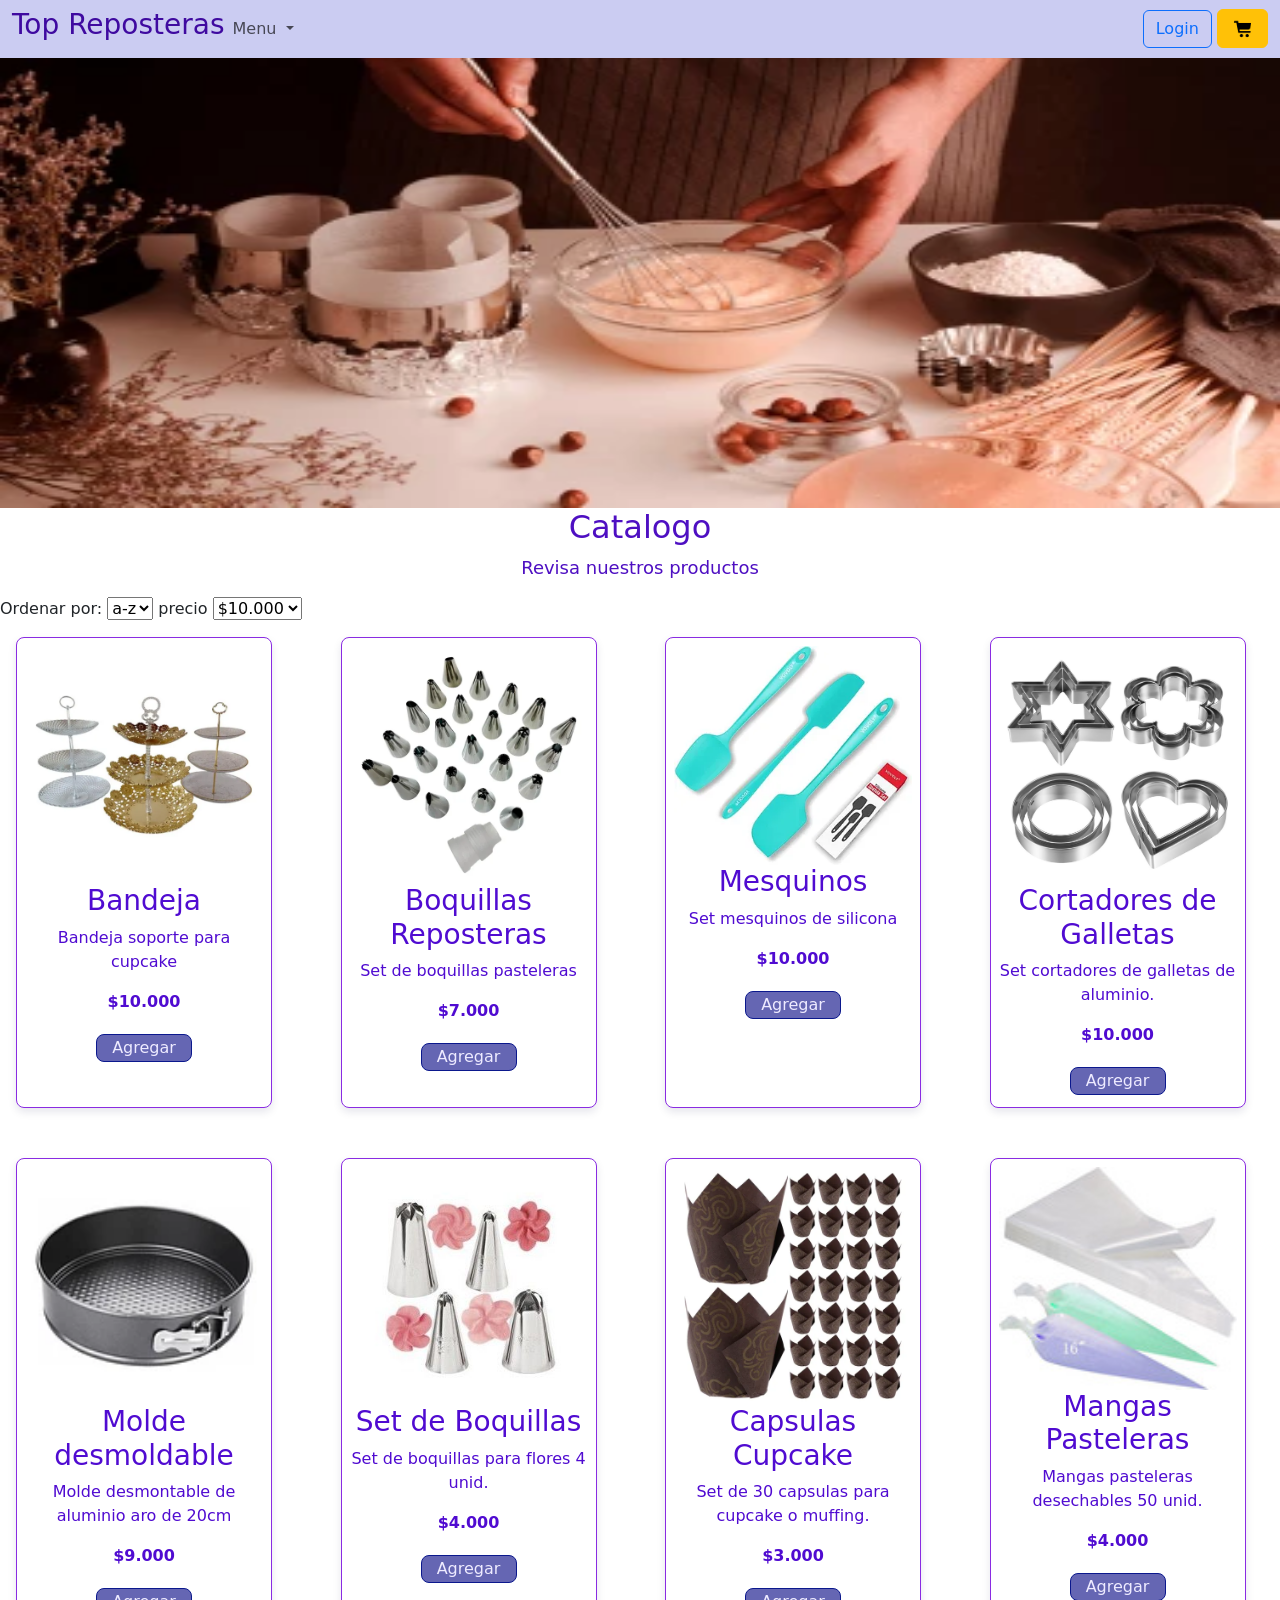
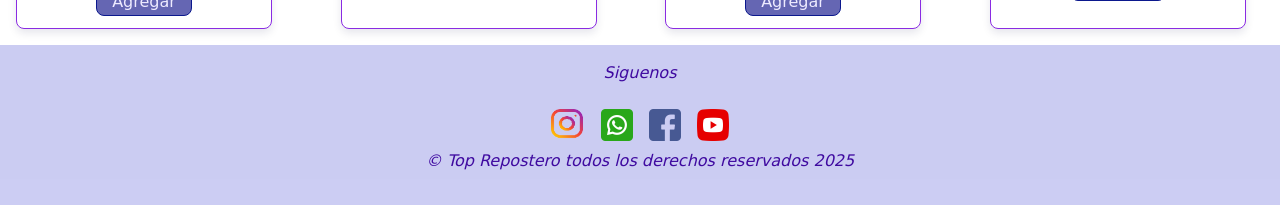
==== catalogo.html @ 38605d32 "crea repositorio e-commer 2.0" ====
<!DOCTYPE html>
<html lang="es">
<head>
    <meta charset="UTF-8">
    <meta name="viewport" content="width=device-width, initial-scale=1.0">
    <link href="https://cdn.jsdelivr.net/npm/bootstrap@5.3.3/dist/css/bootstrap.min.css" rel="stylesheet">
    <link rel="stylesheet" href="https://cdn.jsdelivr.net/npm/bootstrap-icons@1.11.1/font/bootstrap-icons.css">
    <link rel="stylesheet" href="./assets/css/style.css">
    <title>e-commerce/catalogo</title>
</head>
<body>
    <header>
        <nav id="navBar" class="navbar navbar-expand-lg navbar-light ">
            <div class="container-fluid">
                <h3 class="marca">
                    <a href="./index.html"">Top Reposteras</a></h3>
                <button id="btnBurger" class="navbar-toggler" type="button" data-bs-toggle="collapse" data-bs-target="#colapsable" aria-controls="navbarSupportedContent" aria-expanded="false" aria-label="Toggle navigation">
                    <span class="navbar-toggler-icon"></span>
                </button>             
        <!-- Contenido colapsable -->
            <div class="collapse navbar-collapse" id="colapsable">
              <ul class="navbar-nav me-auto mb-2 mb-lg-0">
                <li class="nav-item dropdown">
                  <a class="nav-link dropdown-toggle" href="#" role="button" data-bs-toggle="dropdown" aria-expanded="false">
                  Menu
                  </a>
                  <ul class="dropdown-menu">
                  <li><a class="dropdown-item" href="./detalleProducto.html">Producto</a></li>
                  <li><a class="dropdown-item" href="./catalogo.html">Catalogo</a></li>
                  <li><hr class="dropdown-divider"></li>
                  <li><a class="dropdown-item" href="#">Registrarse</a></li>
                  </ul>
                </li>  
               </ul>
        <!-- btn login register and carrito-->      
                <div class="ms-auto">
                    <button  class="btn btn-outline-primary" type="button">Login</button>
                    <button id="btnCarrito" class="btn btn-warning position-relative" type="button">
                        <img src="./assets/img/iconcar.png"  alt="carrito" class="img-fluid" style="width: 25px; height: 25px;">
                    </button>
                </div>
            </div>
            </div>
        </nav>
        <div id="banner" class="text-center my-">
            <img id="imgbanner" src="./assets/img/banner.webp" alt="banner" class="img-fluid">
        </div>
    </header>
    <section class="promotion">
        <h2>Catalogo</h2>
        <p> Revisa nuestros productos</p>  
    </section>
    <main class="mainContainer">
        <div class="filter">
            <form class="form">
                <label for="order">Ordenar por:</label>
                <select id="order">
                    <option> a-z</option>
                    <option> z-a</option>
                </select>
                <label for="price"> precio</label>
                <select id="price">
                    <option value="10000">$10.000</option>
                    <option value="7000">$7.000</option>
                    <option value="4000">$4.000</option>
                    <option value="9000">$9.000</option>
                    <option value="3000">$3.000</option>
                </select>
            </form>
        </div>
        <div class="cardContainer" id="cardCatalogo">
           <article class="card" style="width: 16rem;">
                 <img src="./assets/img/Soporte-cup.webp" class="imgProduct card-img-top" alt="img1">
                 <h3>Bandeja</h3>
                 <p>Bandeja soporte para cupcake</p>
                 <p class="price">$10.000</p>
                 <a href="./detalleProducto.html">
                    <button class="btnBuy">Agregar</button>   
                 </a>  
           </article>
           <!---- tarjeta 02----->
            <article class="card" style="width: 16rem;">
                 <img src="./assets/img/boquillas.webp" class="imgProduct card-img-top" alt="img2">
                 <h3>Boquillas Reposteras </h3>
                 <p> Set de boquillas pasteleras</p>
                 <p class="price">$7.000</p>
                 <a href="./detalleProducto.html">
                    <button class="btnBuy">Agregar</button>   
                 </a>
           </article>
            <!--- tarjeta 03----->
           <article class="card" style="width: 16rem;">
                 <img src="./assets/img/espatulas.webp" class="imgProduct card-img-top" alt="img3">
                 <h3>Mesquinos </h3>
                 <p>Set mesquinos de silicona</p>
                 <p class="price">$10.000</p>
                 <a href="./detalleProducto.html">
                    <button class="btnBuy">Agregar</button>   
                 </a>
           </article>
            <!--- tarjeta 04-->
           <article class="card" style="width: 16rem;">
                 <img src="./assets/img/producto2.jpg" class="imgProduct card-img-top"alt="img4">
                 <h3>Cortadores de  Galletas </h3>
                 <p>Set cortadores de galletas de aluminio.</p>
                 <p class="price">$10.000</p>
                 <a href="./detalleProducto.html">
                    <button class="btnBuy">Agregar</button>   
                 </a>
           </article>
            <!--- tarjeta 05-->
           <article class="card" style="width: 16rem;">
                 <img src="./assets/img/cake2.webp" class="imgProduct card-img-top" alt="img5">
                 <h3>Molde desmoldable</h3>
                 <p>Molde desmontable de aluminio aro de 20cm</p>
                 <p class="price">$9.000</p>
                 <a href="./detalleProducto.html">
                    <button class="btnBuy">Agregar</button>   
                 </a>
           </article>
           <!-- tarjeta 06--> 
            <article class="card" style="width: 16rem;">
                 <img src="./assets/img/boquillas1.jpg" class="imgProduct card-img-top"alt="img6">
                 <h3>Set de Boquillas </h3>
                 <p>Set de boquillas para flores 4 unid.</p>
                 <p class="price">$4.000</p>
                 <a href="./detalleProducto.html">
                    <button class="btnBuy">Agregar</button>   
                 </a> 
            </article>
             <!-- tarjeta 07--> 
            <article class="card" style="width: 16rem;">
                 <img src="./assets/img/capsula2.webp" class="imgProduct card-img-top" alt="img7">
                 <h3>Capsulas Cupcake </h3>
                 <p>Set de 30 capsulas para cupcake o muffing.</p>
                 <p class="price">$3.000</p>
                 <a href="./detalleProducto.html">
                    <button class="btnBuy">Agregar</button>   
                 </a>
            </article>
             <!-- tarjeta 08--> 
            <article class="card" style="width: 16rem;">
                 <img src="./assets/img/mangas1.jpg"class="imgProduct card-img-top" alt="img8">
                 <h3>Mangas Pasteleras </h3>
                 <p>Mangas pasteleras desechables 50 unid.</p>
                 <p class="price">$4.000</p>
                 <a href="./detalleProducto.html">
                    <button class="btnBuy">Agregar</button>   
                 </a>
            </article>
        </div>  
    </main>      
   <footer id="foo">
       <p> Siguenos</p>
        <div class="social-icon">  
            <img class="iconSo" src="./assets/img/instagram.png" alt="instaLogo">
            <img class="iconSo" src="./assets/img/wsp4.png" alt="wspLogo">
            <img class="iconSo" src="./assets/img/faceb.png" alt="faceLogo">
            <img class="iconSo" src="./assets/img/you.png" alt="youLogo">
        </div>
        <p>&copy; Top Repostero todos los derechos reservados 2025</p>
    </footer>
    <script src="https://cdn.jsdelivr.net/npm/bootstrap@5.3.3/dist/js/bootstrap.bundle.min.js"></script>
    <script src="./assets/js/app.js"></script>
</body>
</html>
---- assets/css/style.css ----
*,
 *::before,
 *::after{
    box-sizing:border-box;
    padding: 1,5rem;
 } 
 .navbar#navBar{
    background-color: rgba(196, 197, 241, 0.87);
 }
.container-fluid > h3{
   color: rgb(63, 10, 160);

}
.ms-autoe > button{
   font:rgb(235, 243, 243);
}
.marca a {
  text-decoration: none;
  color: inherit; /* hereda el color del h3 */
  cursor: pointer;
}

/*.marca a:hover {
  text-decoration: underline; /* opcional *
}*/
#banner >#imgbanner{
 display: block;
  width: 100%;
  height: 50vh;
  object-fit: fill;
}
.promotion{
   font-size: large;
   color: rgb(78, 15, 194); 
   text-align: center;
}
.cardContainer{
    display:grid;
    grid-template-columns: repeat(auto-fill, minmax(250px ,1fr));
    gap:50px;
    text-align: center;
    padding: 1rem;
}
.cardContainer> article{ 
   padding: 0.5rem;   
   text-align: center;
   color:rgb(80, 11, 209);
   border-color: blueviolet;
   border-radius: 0.5rem;
   box-shadow: 0 4px 8px rgba(12, 6, 70, 0.1);
   transition: all 0.3s ease;
}
.cardContainer> article:hover{
   transform: translateY(-8px) scale(1.05);/*levanta las card*/
   box-shadow: 0 12px 25px rgba(145, 126, 250, 0.808);
}
.price{
   font-weight: bold;
}

/*----vista detalle---*/
.detail{
    padding: 1rem;
    display:grid;
    justify-content: center;
    align-items: center;
}
.detailProduct{ 

    padding: 1rem;
    justify-content: center;
    align-items: center;
    gap:1rem;
    padding: 2rem; 
    color:rgb(65, 42, 165);
    border-color: rgb(65, 42, 165);  
}

.btnBuy {
    width: 5rem;
    background-color: rgb(101, 102, 179);
    color: rgb(238, 235, 255);
    border-radius: 0.5rem;
    border-style: solid;
    border-width:1px ;
    border-color: rgb(11, 24, 141);
}
.btnBuy:hover{
    background-color: rgb(104, 212, 180);
}

.btnBack{
    width: 5rem;
    background-color: rgb(157, 158, 214);
    color: rgb(238, 235, 255);
    border-radius: 0.5rem;
    border-style: solid;
    border-width:1px ;
    border-color: rgb(11, 24, 141);

}
.btnBack:hover{
    background-color:rgba(121, 169, 241, 0.952);
} 

.btnBuy,
.btnBack {
    width: 6rem;
    margin: 0.25rem;
    gap:0.5rem;
}
/*----- carrusel feedBack--*/

#carousel article.coment {
    background-color:rgba(210, 175, 255, 0.425);
    border: 1px solid rgba(100, 11, 151, 0.5);
    border-radius: 0.5rem;
    padding: 1rem;
    font-style: italic;
    color:rgb(73, 4, 112);
    box-shadow: 0 2px 5px rgba(0,0,0,0.1);
    width: 18rem; /* o max-width: 400px */
}
.text-center {
    color:rgb(63, 10, 160);
}
/* Autor */
#carousel .autor {
    font-weight: bold;
    margin-top: 0.5rem;
}
.carousel-control-prev-icon,
.carousel-control-next-icon {
    background-color: rgba(100, 11, 151, 0.6); 
    border-radius: 50%; 
}
/*------Catalogo------*/
#cardContainer{
    
    display:flex;
    flex-wrap: wrap;

    
    gap:0.5rem;
    
    padding: 1rem;

}
/*------footer----------*/
#foo {
    display: flex;
    flex-direction: column;   
    align-items: center; 
    font-style: italic;   
    text-align: center; 
    padding: 1rem;
    gap: 0.5rem; 
    background-color:rgb(196, 197, 241, 0.87) ;               
}
#foo > p{
    color:rgb(63, 10, 160);
    
}
.social-icon {
    display: flex;
    justify-content: center; 
    align-items: center; 
    gap: 1rem;  
}

.iconSo {
    height: 2rem;           
    width: auto;
}
/* responsive en celulares */
@media (max-width: 480px) {
    #foo {
        padding: 1rem 0.5rem;
    }

    .iconSo {
        height: 1.5rem;
    }
}
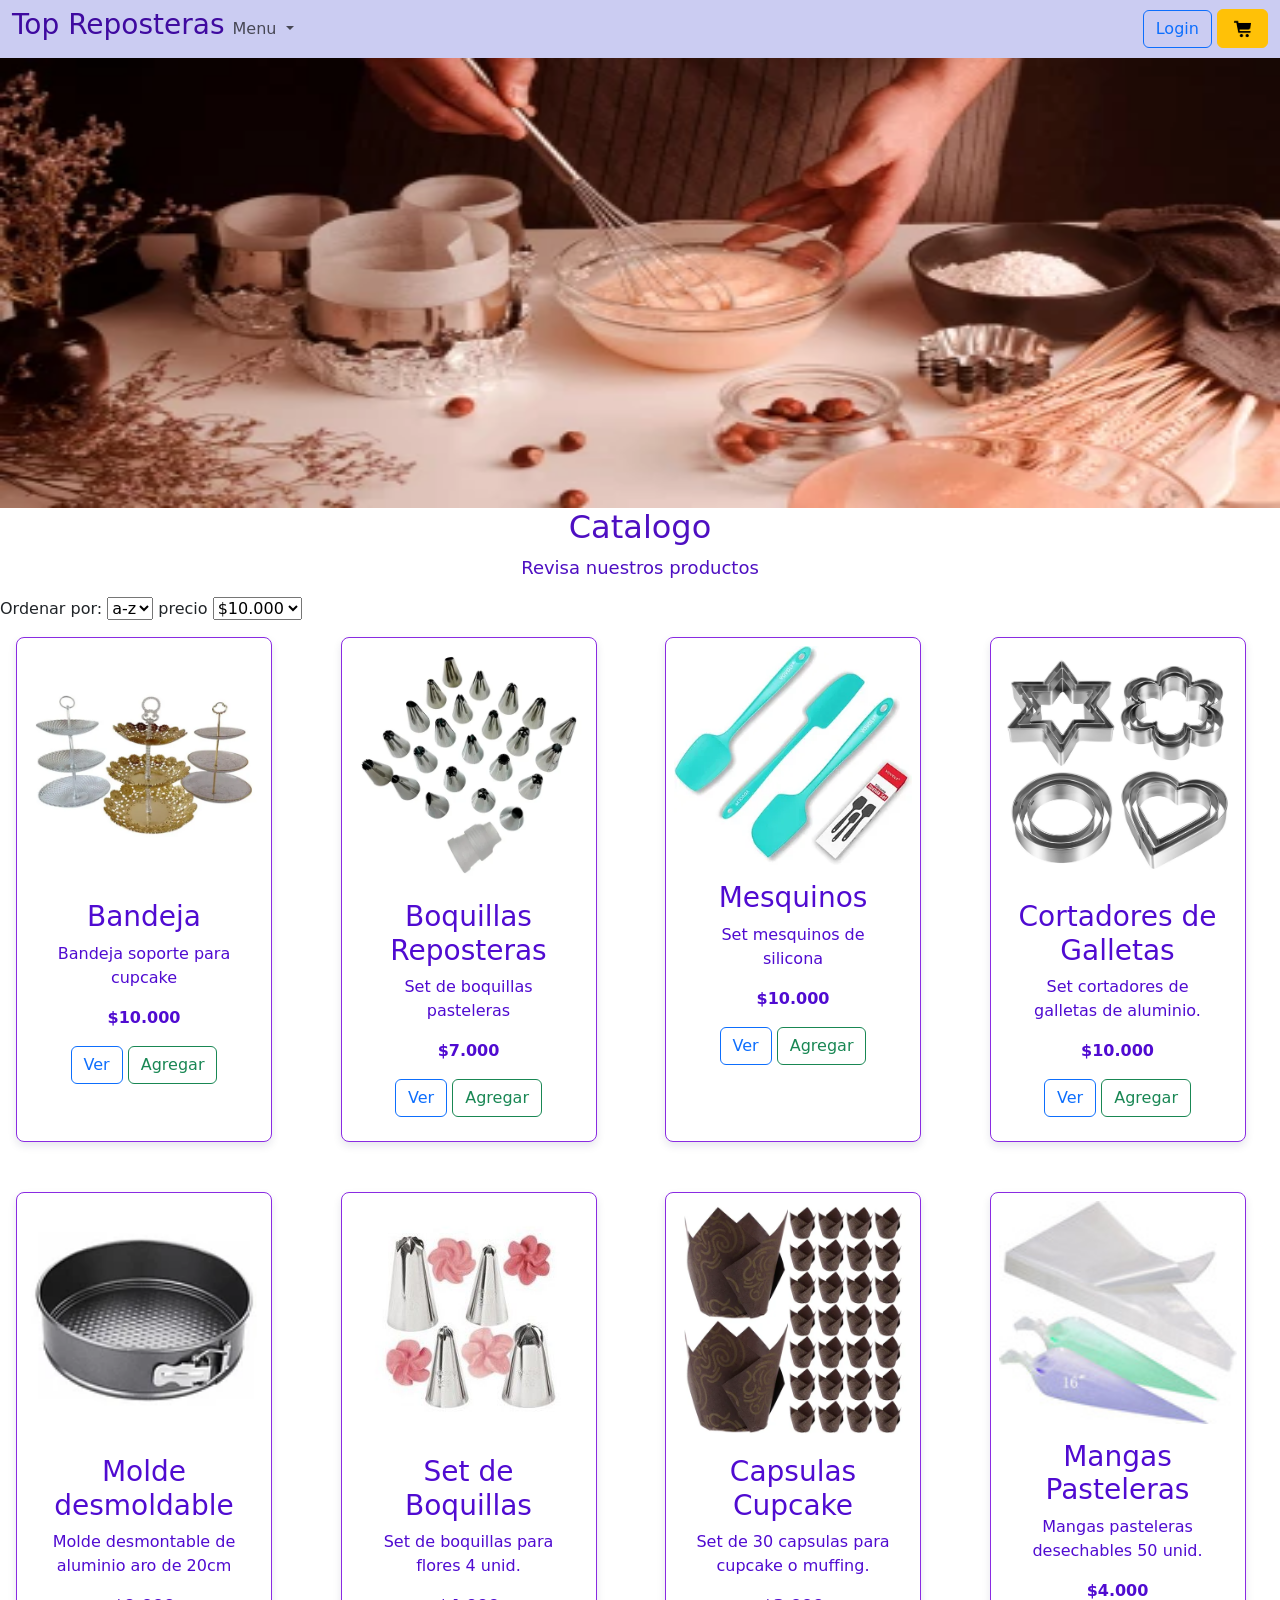
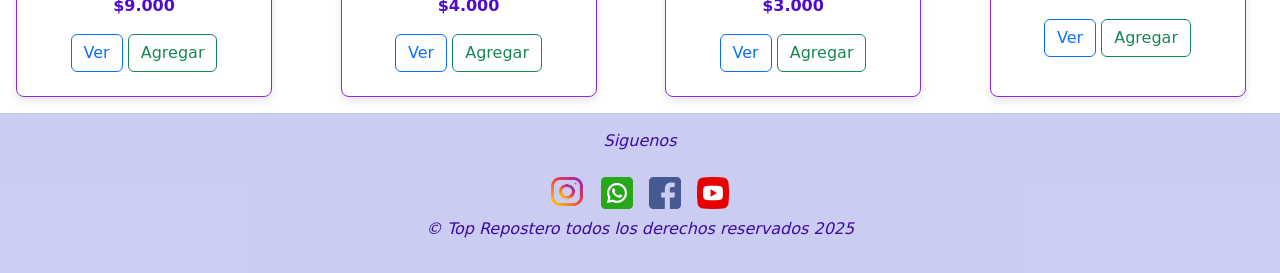
==== commit ab905108: "incorpora modal funcionando" ====
--- a/catalogo.html
+++ b/catalogo.html
@@ -25,10 +25,9 @@
                   Menu
                   </a>
                   <ul class="dropdown-menu">
-                  <li><a class="dropdown-item" href="./detalleProducto.html">Producto</a></li>
-                  <li><a class="dropdown-item" href="./catalogo.html">Catalogo</a></li>
-                  <li><hr class="dropdown-divider"></li>
-                  <li><a class="dropdown-item" href="#">Registrarse</a></li>
+                    <li><a class="dropdown-item" href="./index.html">Home</a></li>   
+                    <li><a class="dropdown-item" href="./detalleProducto.html">Producto</a></li>
+                    <li><a class="dropdown-item" href="./catalogo.html">Catalogo</a></li>
                   </ul>
                 </li>  
                </ul>
@@ -71,82 +70,90 @@
         <div class="cardContainer" id="cardCatalogo">
            <article class="card" style="width: 16rem;">
                  <img src="./assets/img/Soporte-cup.webp" class="imgProduct card-img-top" alt="img1">
-                 <h3>Bandeja</h3>
-                 <p>Bandeja soporte para cupcake</p>
-                 <p class="price">$10.000</p>
-                 <a href="./detalleProducto.html">
-                    <button class="btnBuy">Agregar</button>   
-                 </a>  
+                 <div class="card-body">
+                    <h3>Bandeja</h3>
+                    <p>Bandeja soporte para cupcake</p>
+                    <p class="price">$10.000</p>
+                    <a href="./detalleProducto.html" class="btn btn-outline-primary" >Ver</a>
+                    <a href="./detalleProducto.html"  class="btn btn-outline-success">Agregar</a> 
+                </div>
            </article>
            <!---- tarjeta 02----->
             <article class="card" style="width: 16rem;">
                  <img src="./assets/img/boquillas.webp" class="imgProduct card-img-top" alt="img2">
-                 <h3>Boquillas Reposteras </h3>
-                 <p> Set de boquillas pasteleras</p>
-                 <p class="price">$7.000</p>
-                 <a href="./detalleProducto.html">
-                    <button class="btnBuy">Agregar</button>   
-                 </a>
+                 <div class="card-body">
+                    <h3>Boquillas Reposteras </h3>
+                    <p> Set de boquillas pasteleras</p>
+                    <p class="price">$7.000</p>
+                    <a href="./detalleProducto.html" class="btn btn-outline-primary">Ver</a>
+                    <a href="./catalogo.html"   class="btn btn-outline-success">Agregar</a>
+                  </div>  
            </article>
             <!--- tarjeta 03----->
            <article class="card" style="width: 16rem;">
                  <img src="./assets/img/espatulas.webp" class="imgProduct card-img-top" alt="img3">
-                 <h3>Mesquinos </h3>
-                 <p>Set mesquinos de silicona</p>
-                 <p class="price">$10.000</p>
-                 <a href="./detalleProducto.html">
-                    <button class="btnBuy">Agregar</button>   
-                 </a>
-           </article>
+                 <div class="card-body">
+                    <h3>Mesquinos </h3>
+                    <p>Set mesquinos de silicona</p>
+                    <p class="price">$10.000</p>
+                    <a href="./detalleProducto.html" class="btn btn-outline-primary">Ver</a>
+                    <a href="./catalogo.html"  class="btn btn-outline-success">Agregar</a>
+                </div>
+                </article>
             <!--- tarjeta 04-->
            <article class="card" style="width: 16rem;">
                  <img src="./assets/img/producto2.jpg" class="imgProduct card-img-top"alt="img4">
-                 <h3>Cortadores de  Galletas </h3>
-                 <p>Set cortadores de galletas de aluminio.</p>
-                 <p class="price">$10.000</p>
-                 <a href="./detalleProducto.html">
-                    <button class="btnBuy">Agregar</button>   
-                 </a>
+                <div class="card-body">
+                    <h3>Cortadores de  Galletas </h3>
+                    <p>Set cortadores de galletas de aluminio.</p>
+                    <p class="price">$10.000</p>
+                    <a href="./detalleProducto.html"  class="btn btn-outline-primary">Ver</a>
+                    <a href="./catalogo.html"   class="btn btn-outline-success">Agregar</a>        
+                </div>               
            </article>
             <!--- tarjeta 05-->
            <article class="card" style="width: 16rem;">
                  <img src="./assets/img/cake2.webp" class="imgProduct card-img-top" alt="img5">
-                 <h3>Molde desmoldable</h3>
-                 <p>Molde desmontable de aluminio aro de 20cm</p>
-                 <p class="price">$9.000</p>
-                 <a href="./detalleProducto.html">
-                    <button class="btnBuy">Agregar</button>   
-                 </a>
+                 <div class="card-body">
+                    <h3>Molde desmoldable</h3>
+                    <p>Molde desmontable de aluminio aro de 20cm</p>
+                    <p class="price">$9.000</p>
+                    <a href="./detalleProducto.html"class="btn btn-outline-primary">Ver</a>
+                    <a href="./catalogo.html"   class="btn btn-outline-success">Agregar</a> 
+                 </div>   
            </article>
            <!-- tarjeta 06--> 
             <article class="card" style="width: 16rem;">
                  <img src="./assets/img/boquillas1.jpg" class="imgProduct card-img-top"alt="img6">
-                 <h3>Set de Boquillas </h3>
-                 <p>Set de boquillas para flores 4 unid.</p>
-                 <p class="price">$4.000</p>
-                 <a href="./detalleProducto.html">
-                    <button class="btnBuy">Agregar</button>   
-                 </a> 
+                 <div class="card-body">
+                    <h3>Set de Boquillas </h3>
+                    <p>Set de boquillas para flores 4 unid.</p>
+                    <p class="price">$4.000</p>
+                    <a href="./detalleProducto.html"  class="btn btn-outline-primary">Ver</a>
+                    <a href="./catalogo.html"   class="btn btn-outline-success">Agregar</a> 
+                </div>  
             </article>
              <!-- tarjeta 07--> 
             <article class="card" style="width: 16rem;">
                  <img src="./assets/img/capsula2.webp" class="imgProduct card-img-top" alt="img7">
-                 <h3>Capsulas Cupcake </h3>
-                 <p>Set de 30 capsulas para cupcake o muffing.</p>
-                 <p class="price">$3.000</p>
-                 <a href="./detalleProducto.html">
-                    <button class="btnBuy">Agregar</button>   
-                 </a>
+                 <div class="card-body">
+                    <h3>Capsulas Cupcake </h3>
+                    <p>Set de 30 capsulas para cupcake o muffing.</p>
+                    <p class="price">$3.000</p>
+                    <a href="./detalleProducto.html" class="btn btn-outline-primary ">Ver</a>
+                    <a href="./catalogo.html"  class="btn btn-outline-success ">Agregar</a> 
+                 </div>   
             </article>
              <!-- tarjeta 08--> 
             <article class="card" style="width: 16rem;">
                  <img src="./assets/img/mangas1.jpg"class="imgProduct card-img-top" alt="img8">
-                 <h3>Mangas Pasteleras </h3>
-                 <p>Mangas pasteleras desechables 50 unid.</p>
-                 <p class="price">$4.000</p>
-                 <a href="./detalleProducto.html">
-                    <button class="btnBuy">Agregar</button>   
-                 </a>
+                 <div class="card-body">
+                    <h3>Mangas Pasteleras </h3>
+                    <p>Mangas pasteleras desechables 50 unid.</p>
+                    <p class="price">$4.000</p>
+                    <a href="./detalleProducto.html" class="btn btn-outline-primary">Ver</a>
+                    <a href="./catalogo.html"  class="btn btn-outline-success">Agregar</a> 
+                 </div>   
             </article>
         </div>  
     </main>      
--- a/assets/css/style.css
+++ b/assets/css/style.css
@@ -57,6 +57,7 @@
 .price{
    font-weight: bold;
 }
+ 
 
 /*----vista detalle---*/
 .detail{
@@ -103,12 +104,7 @@
     background-color:rgba(121, 169, 241, 0.952);
 } 
 
-.btnBuy,
-.btnBack {
-    width: 6rem;
-    margin: 0.25rem;
-    gap:0.5rem;
-}
+
 /*----- carrusel feedBack--*/
 
 #carousel article.coment {
@@ -136,15 +132,10 @@
 }
 /*------Catalogo------*/
 #cardContainer{
-    
     display:flex;
     flex-wrap: wrap;
-
-    
     gap:0.5rem;
-    
     padding: 1rem;
-
 }
 /*------footer----------*/
 #foo {
@@ -182,3 +173,25 @@
         height: 1.5rem;
     }
 }
+/* estilos Modales*/
+#loginModal, #modalRegistrarse{
+ background-color: rgba(174, 114, 202, 0.555); 
+    
+
+}
+ .modal-content, .modal-body{
+   color:rgb(80, 11, 209);
+   border-color: blueviolet;
+    
+ }
+ input.form-control:focus {
+  outline: none; /* elimina el borde azul por defecto */
+  border: 2px solid rgba(180, 150, 230, 0.8); 
+  box-shadow: 0 0 8px rgba(185, 101, 211, 0.5);
+  transition: border 0.2s, box-shadow 0.2s; /* transición suave */
+}
+.modal-footer{/* centra btn*/
+    display: flex !important;   
+    justify-content: center !important; 
+    gap: 10px; 
+}
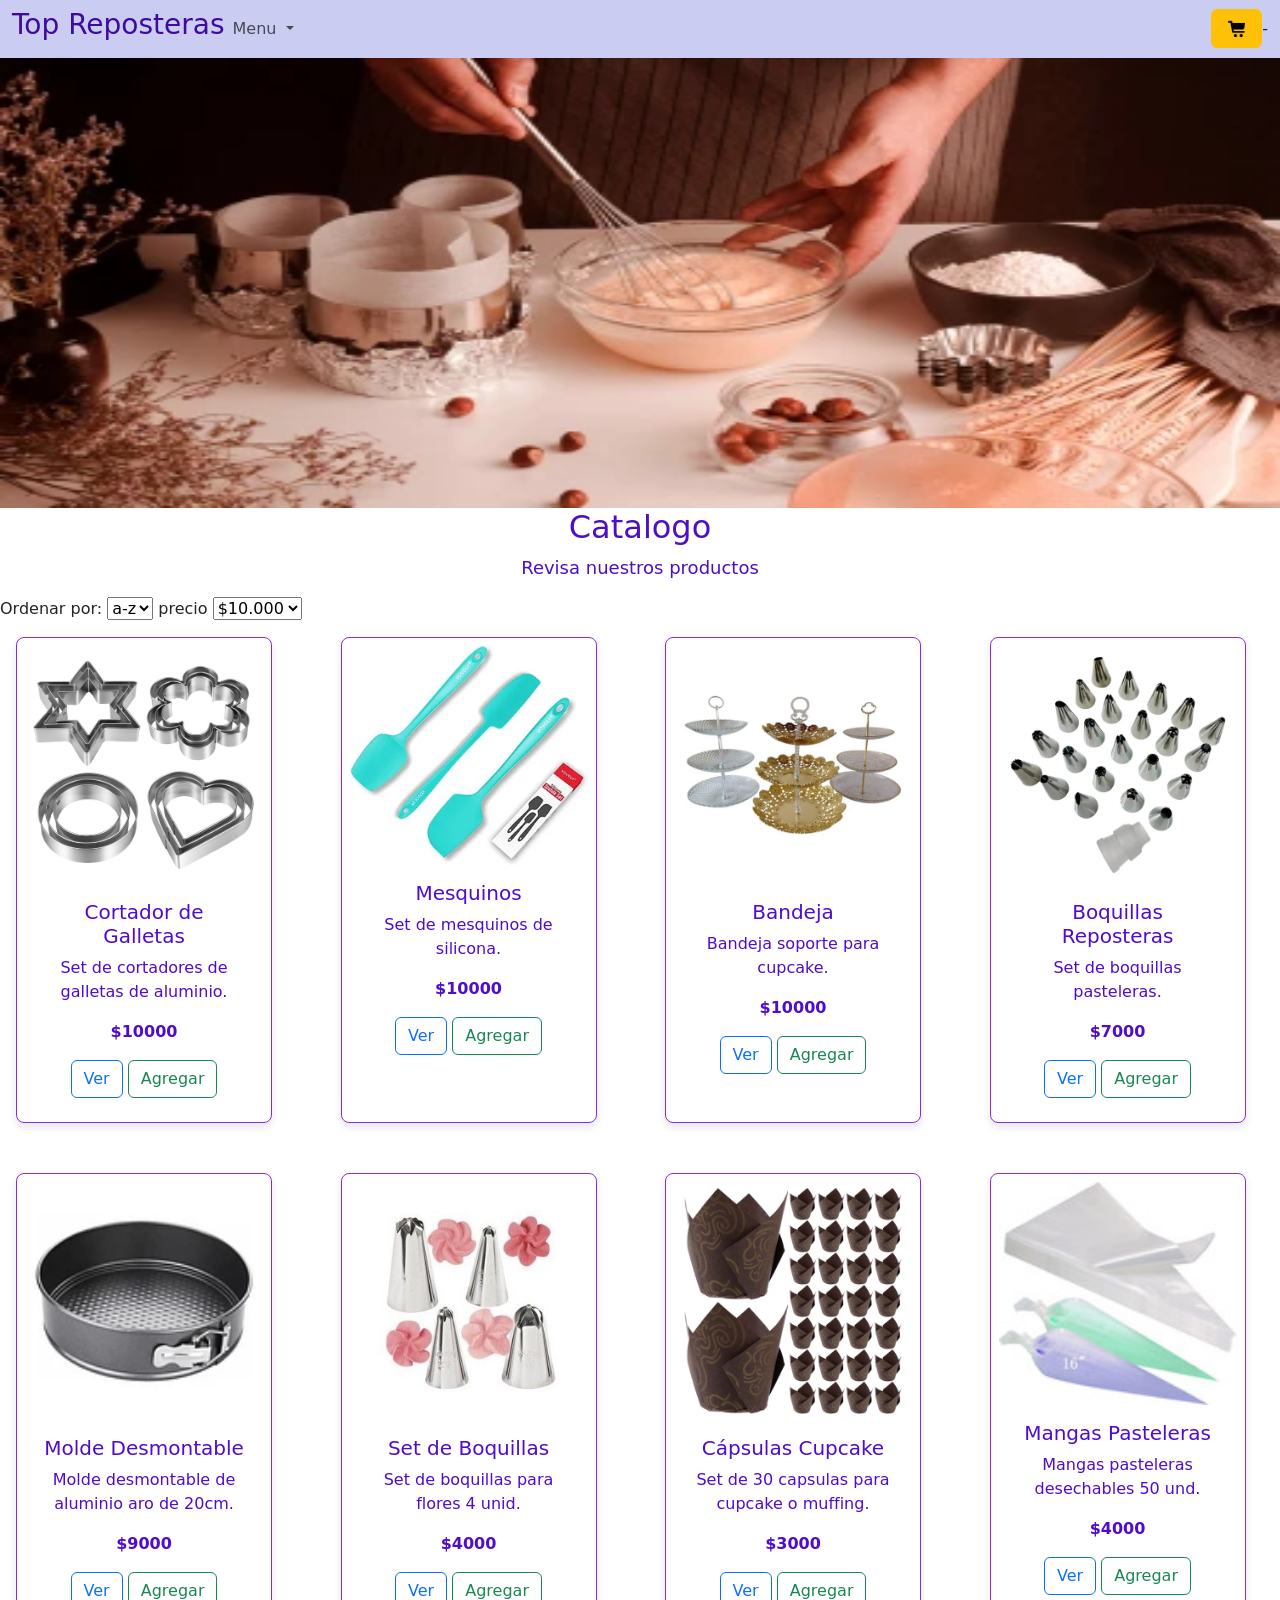
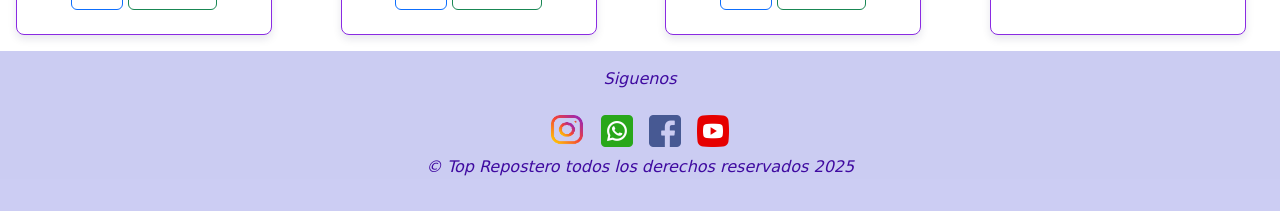
==== commit 92921ff2: "tarjetas dinamicas, carrito dinamicao y boton agregar funciona" ====
--- a/catalogo.html
+++ b/catalogo.html
@@ -33,11 +33,11 @@
                </ul>
         <!-- btn login register and carrito-->      
                 <div class="ms-auto">
-                    <button  class="btn btn-outline-primary" type="button">Login</button>
+                 <!--   <button  class="btn btn-outline-primary" type="button">Login</button>-->
                     <button id="btnCarrito" class="btn btn-warning position-relative" type="button">
                         <img src="./assets/img/iconcar.png"  alt="carrito" class="img-fluid" style="width: 25px; height: 25px;">
                     </button>
-                </div>
+                </div>-
             </div>
             </div>
         </nav>
@@ -49,7 +49,7 @@
         <h2>Catalogo</h2>
         <p> Revisa nuestros productos</p>  
     </section>
-    <main class="mainContainer">
+    <main class="mainContainer" >
         <div class="filter">
             <form class="form">
                 <label for="order">Ordenar por:</label>
@@ -67,95 +67,9 @@
                 </select>
             </form>
         </div>
-        <div class="cardContainer" id="cardCatalogo">
-           <article class="card" style="width: 16rem;">
-                 <img src="./assets/img/Soporte-cup.webp" class="imgProduct card-img-top" alt="img1">
-                 <div class="card-body">
-                    <h3>Bandeja</h3>
-                    <p>Bandeja soporte para cupcake</p>
-                    <p class="price">$10.000</p>
-                    <a href="./detalleProducto.html" class="btn btn-outline-primary" >Ver</a>
-                    <a href="./detalleProducto.html"  class="btn btn-outline-success">Agregar</a> 
-                </div>
-           </article>
-           <!---- tarjeta 02----->
-            <article class="card" style="width: 16rem;">
-                 <img src="./assets/img/boquillas.webp" class="imgProduct card-img-top" alt="img2">
-                 <div class="card-body">
-                    <h3>Boquillas Reposteras </h3>
-                    <p> Set de boquillas pasteleras</p>
-                    <p class="price">$7.000</p>
-                    <a href="./detalleProducto.html" class="btn btn-outline-primary">Ver</a>
-                    <a href="./catalogo.html"   class="btn btn-outline-success">Agregar</a>
-                  </div>  
-           </article>
-            <!--- tarjeta 03----->
-           <article class="card" style="width: 16rem;">
-                 <img src="./assets/img/espatulas.webp" class="imgProduct card-img-top" alt="img3">
-                 <div class="card-body">
-                    <h3>Mesquinos </h3>
-                    <p>Set mesquinos de silicona</p>
-                    <p class="price">$10.000</p>
-                    <a href="./detalleProducto.html" class="btn btn-outline-primary">Ver</a>
-                    <a href="./catalogo.html"  class="btn btn-outline-success">Agregar</a>
-                </div>
-                </article>
-            <!--- tarjeta 04-->
-           <article class="card" style="width: 16rem;">
-                 <img src="./assets/img/producto2.jpg" class="imgProduct card-img-top"alt="img4">
-                <div class="card-body">
-                    <h3>Cortadores de  Galletas </h3>
-                    <p>Set cortadores de galletas de aluminio.</p>
-                    <p class="price">$10.000</p>
-                    <a href="./detalleProducto.html"  class="btn btn-outline-primary">Ver</a>
-                    <a href="./catalogo.html"   class="btn btn-outline-success">Agregar</a>        
-                </div>               
-           </article>
-            <!--- tarjeta 05-->
-           <article class="card" style="width: 16rem;">
-                 <img src="./assets/img/cake2.webp" class="imgProduct card-img-top" alt="img5">
-                 <div class="card-body">
-                    <h3>Molde desmoldable</h3>
-                    <p>Molde desmontable de aluminio aro de 20cm</p>
-                    <p class="price">$9.000</p>
-                    <a href="./detalleProducto.html"class="btn btn-outline-primary">Ver</a>
-                    <a href="./catalogo.html"   class="btn btn-outline-success">Agregar</a> 
-                 </div>   
-           </article>
-           <!-- tarjeta 06--> 
-            <article class="card" style="width: 16rem;">
-                 <img src="./assets/img/boquillas1.jpg" class="imgProduct card-img-top"alt="img6">
-                 <div class="card-body">
-                    <h3>Set de Boquillas </h3>
-                    <p>Set de boquillas para flores 4 unid.</p>
-                    <p class="price">$4.000</p>
-                    <a href="./detalleProducto.html"  class="btn btn-outline-primary">Ver</a>
-                    <a href="./catalogo.html"   class="btn btn-outline-success">Agregar</a> 
-                </div>  
-            </article>
-             <!-- tarjeta 07--> 
-            <article class="card" style="width: 16rem;">
-                 <img src="./assets/img/capsula2.webp" class="imgProduct card-img-top" alt="img7">
-                 <div class="card-body">
-                    <h3>Capsulas Cupcake </h3>
-                    <p>Set de 30 capsulas para cupcake o muffing.</p>
-                    <p class="price">$3.000</p>
-                    <a href="./detalleProducto.html" class="btn btn-outline-primary ">Ver</a>
-                    <a href="./catalogo.html"  class="btn btn-outline-success ">Agregar</a> 
-                 </div>   
-            </article>
-             <!-- tarjeta 08--> 
-            <article class="card" style="width: 16rem;">
-                 <img src="./assets/img/mangas1.jpg"class="imgProduct card-img-top" alt="img8">
-                 <div class="card-body">
-                    <h3>Mangas Pasteleras </h3>
-                    <p>Mangas pasteleras desechables 50 unid.</p>
-                    <p class="price">$4.000</p>
-                    <a href="./detalleProducto.html" class="btn btn-outline-primary">Ver</a>
-                    <a href="./catalogo.html"  class="btn btn-outline-success">Agregar</a> 
-                 </div>   
-            </article>
-        </div>  
+       <div class="cardContainer" id="cardCatalogo">
+    <!-------Contiene todas las tarjetas del catalogo------->
+       </div>    
     </main>      
    <footer id="foo">
        <p> Siguenos</p>
@@ -168,6 +82,6 @@
         <p>&copy; Top Repostero todos los derechos reservados 2025</p>
     </footer>
     <script src="https://cdn.jsdelivr.net/npm/bootstrap@5.3.3/dist/js/bootstrap.bundle.min.js"></script>
-    <script src="./assets/js/app.js"></script>
+    <script  type="module" src="./assets/js/catalogo.js"></script>
 </body>
 </html>
--- a/assets/css/style.css
+++ b/assets/css/style.css
@@ -176,14 +176,13 @@
 /* estilos Modales*/
 #loginModal, #modalRegistrarse{
  background-color: rgba(174, 114, 202, 0.555); 
-    
-
 }
  .modal-content, .modal-body{
    color:rgb(80, 11, 209);
-   border-color: blueviolet;
-    
+   border-color: blueviolet;   
  }
+
+
  input.form-control:focus {
   outline: none; /* elimina el borde azul por defecto */
   border: 2px solid rgba(180, 150, 230, 0.8); 
@@ -194,4 +193,42 @@
     display: flex !important;   
     justify-content: center !important; 
     gap: 10px; 
-}+}
+/*offCanvas */
+#containerCarrito {   
+color: rgb(114, 17, 204);
+width: auto;
+display:flex;
+
+}
+/* Carrito*/
+#carritoBody{
+ min-height: 70vh;
+ max-width: 1000px;
+ margin:0.5rem;
+ width:100%;
+}
+
+.table__productos >img{
+    width: 3rem;
+    object-fit: contain;
+    border-radius:6px;
+    margin-right:10px;
+}
+.table__cantidad >input{
+    width:40px;
+    border:none;
+    outline: 0;
+    font-size:16px;
+    font-weight: 700;
+    margin-right: 30px;
+    margin-top:none;
+   
+
+}
+.table__precio{
+    padding: 1rem;
+    text-align: center;
+    margin-top:1rem ;
+}
+
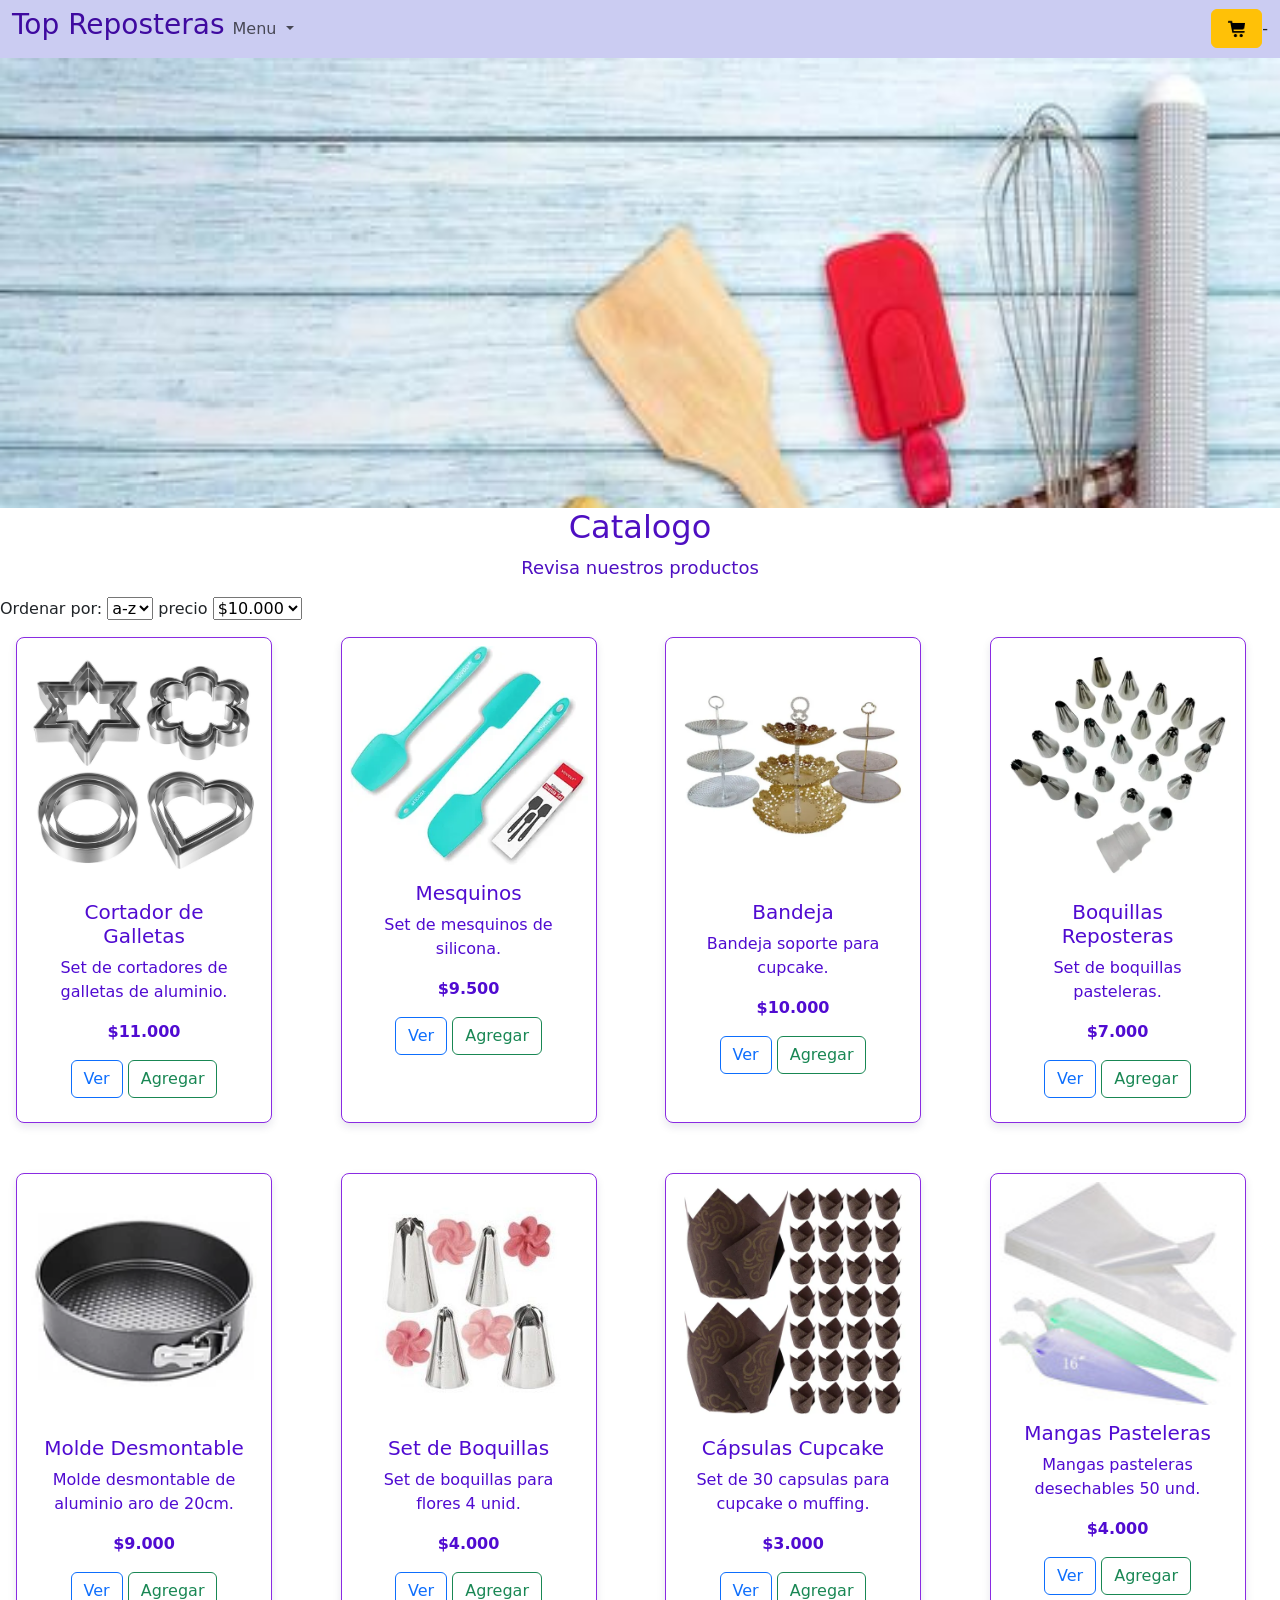
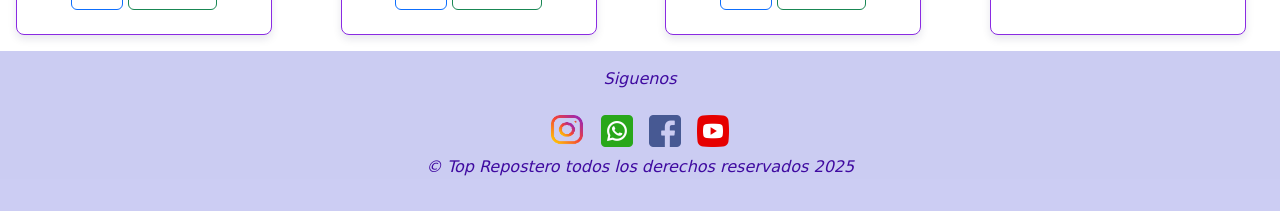
==== commit d17d6001: "incorpora funcion eliminar productos , registro de usuarios" ====
--- a/catalogo.html
+++ b/catalogo.html
@@ -34,7 +34,7 @@
         <!-- btn login register and carrito-->      
                 <div class="ms-auto">
                  <!--   <button  class="btn btn-outline-primary" type="button">Login</button>-->
-                    <button id="btnCarrito" class="btn btn-warning position-relative" type="button">
+                    <button id="btnCarrito" class="btn btn-warning position-relative" type="button" data-bs-toggle ="offcanvas" data-bs-target="#containerCarrito" aria-controls="offcanvasRight">
                         <img src="./assets/img/iconcar.png"  alt="carrito" class="img-fluid" style="width: 25px; height: 25px;">
                     </button>
                 </div>-
@@ -42,7 +42,7 @@
             </div>
         </nav>
         <div id="banner" class="text-center my-">
-            <img id="imgbanner" src="./assets/img/banner.webp" alt="banner" class="img-fluid">
+            <img id="imgbanner" src="./assets/img/baner4.1.png" alt="bannercat" class="img-fluid">
         </div>
     </header>
     <section class="promotion">
@@ -69,7 +69,38 @@
         </div>
        <div class="cardContainer" id="cardCatalogo">
     <!-------Contiene todas las tarjetas del catalogo------->
-       </div>    
+       </div>  
+     <!----------- Carrito--------->
+      <div class="offcanvas offcanvas-end " tabindex="-1" id="containerCarrito" aria-labelledby="offcanvasRightLabel">
+        <div class="offcanvas-header">
+          <h5 class="offcanvas-title" id="offcanvasLabel">Tienes  Productos</h5>
+          <button type="button" class="btn-close" data-bs-dismiss="offcanvas" aria-label="Close"></button>
+        </div>
+        <div class="offcanvas-body" id="offCanvasCarrito">
+          <table id="carritoTable" class="table table-hover">
+            <thead>
+              <tr>
+                <th scope="col">Producto</th>
+                <th scope="col">Precio</th>
+                <th scope="col">Cantidad</th>
+              </tr>
+            </thead>
+          <tbody id="carritoBody">
+            <!-- filas dinamicas-->
+          </tbody> 
+        </table>
+        <br><br>
+        <!-- resumen carrito-->
+        <section class="mt-3" id="totalCarrito">
+          <p id="subtotal"> </p>
+          <p id="descuento"></p>
+          <p id="total"><strong></strong></p>
+          <button class="btn btn-primary w-100">Comprar</button>
+        </section> 
+       
+            </div>
+          </div>
+      </div>    
     </main>      
    <footer id="foo">
        <p> Siguenos</p>
--- a/assets/css/style.css
+++ b/assets/css/style.css
@@ -21,7 +21,7 @@
 }
 
 /*.marca a:hover {
-  text-decoration: underline; /* opcional *
+  text-decoration: underline;
 }*/
 #banner >#imgbanner{
  display: block;
@@ -57,7 +57,6 @@
 .price{
    font-weight: bold;
 }
- 
 
 /*----vista detalle---*/
 .detail{
@@ -67,7 +66,6 @@
     align-items: center;
 }
 .detailProduct{ 
-
     padding: 1rem;
     justify-content: center;
     align-items: center;
@@ -98,15 +96,11 @@
     border-style: solid;
     border-width:1px ;
     border-color: rgb(11, 24, 141);
-
 }
 .btnBack:hover{
     background-color:rgba(121, 169, 241, 0.952);
 } 
-
-
 /*----- carrusel feedBack--*/
-
 #carousel article.coment {
     background-color:rgba(210, 175, 255, 0.425);
     border: 1px solid rgba(100, 11, 151, 0.5);
@@ -182,7 +176,6 @@
    border-color: blueviolet;   
  }
 
-
  input.form-control:focus {
   outline: none; /* elimina el borde azul por defecto */
   border: 2px solid rgba(180, 150, 230, 0.8); 
@@ -201,6 +194,7 @@
 display:flex;
 
 }
+
 /* Carrito*/
 #carritoBody{
  min-height: 70vh;
@@ -223,12 +217,18 @@
     font-weight: 700;
     margin-right: 30px;
     margin-top:none;
-   
-
 }
 .table__precio{
     padding: 1rem;
     text-align: center;
     margin-top:1rem ;
 }
-
+#subtotal, #total{
+    font-weight: bold;
+}
+#total{
+    font-size: medium;
+}
+.delete{
+    background-color: rgba(191, 151, 238, 0.801);
+}
